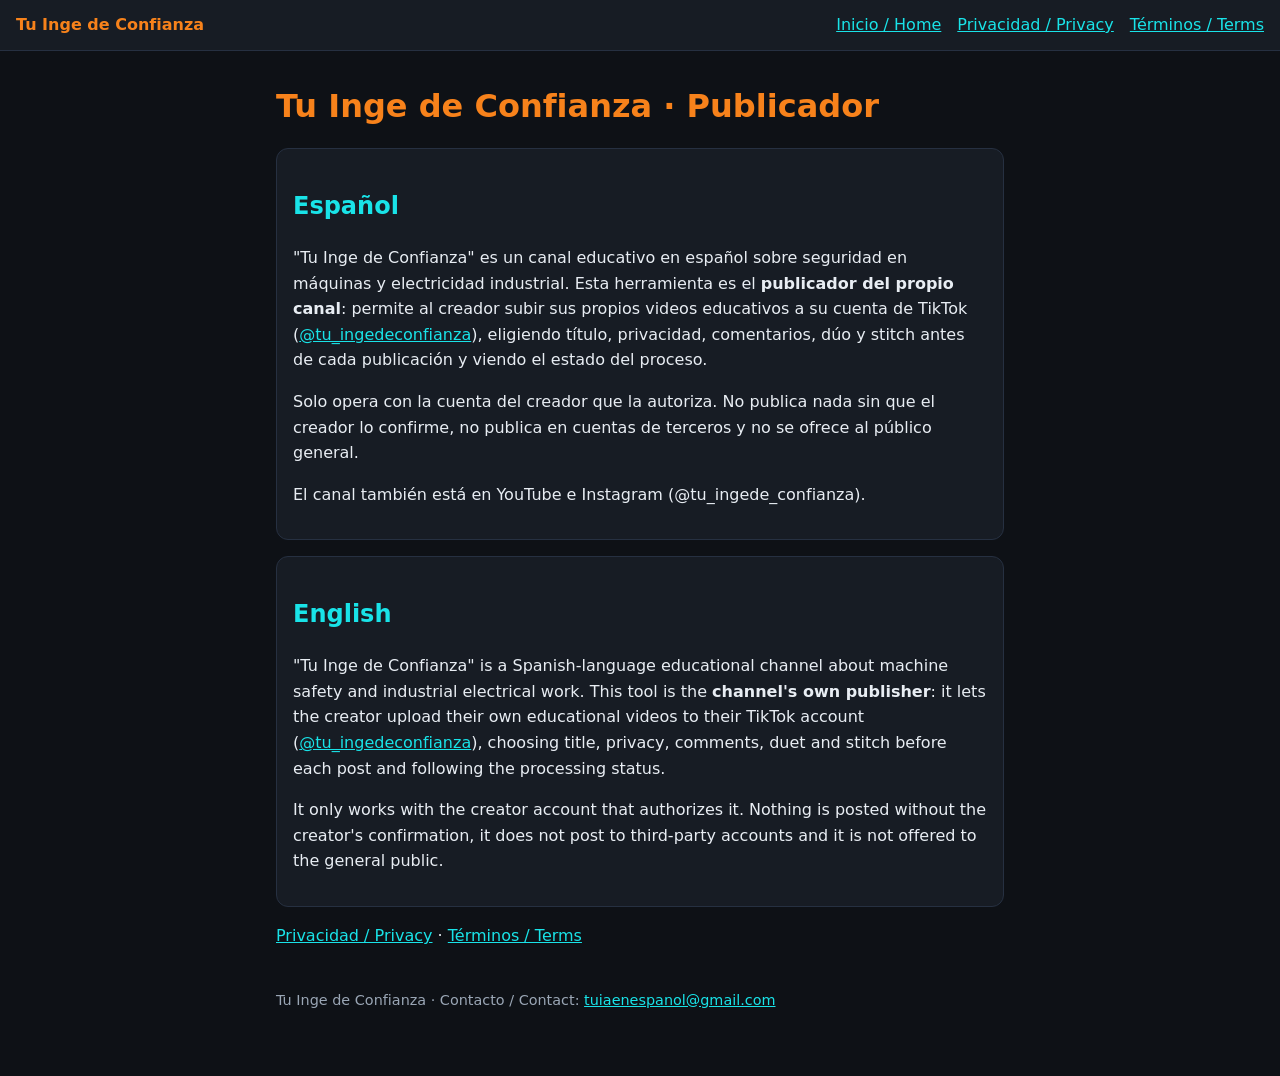
==== index.html @ 3d5043b2 "Sitio del publicador de Tu Inge de Confianza (privacidad, términos y retorno OAuth) Co-Authored-By: " ====
<!doctype html><html lang="es"><head><meta charset="utf-8"><meta name="viewport" content="width=device-width,initial-scale=1"><title>Tu Inge de Confianza - Publicador</title><link rel="stylesheet" href="estilo.css"></head><body><nav><b>Tu Inge de Confianza</b><a href="index.html">Inicio / Home</a><a href="privacy.html">Privacidad / Privacy</a><a href="terms.html">Términos / Terms</a></nav><main>
<h1>Tu Inge de Confianza · Publicador</h1>
<div class="card"><h2>Español</h2>
<p>"Tu Inge de Confianza" es un canal educativo en español sobre seguridad en máquinas y electricidad industrial. Esta herramienta es el <b>publicador del propio canal</b>: permite al creador subir sus propios videos educativos a su cuenta de TikTok (<a href="https://www.tiktok.com/@tu_ingedeconfianza">@tu_ingedeconfianza</a>), eligiendo título, privacidad, comentarios, dúo y stitch antes de cada publicación y viendo el estado del proceso.</p>
<p>Solo opera con la cuenta del creador que la autoriza. No publica nada sin que el creador lo confirme, no publica en cuentas de terceros y no se ofrece al público general.</p>
<p>El canal también está en YouTube e Instagram (@tu_ingede_confianza).</p></div>
<div class="card"><h2>English</h2>
<p>"Tu Inge de Confianza" is a Spanish-language educational channel about machine safety and industrial electrical work. This tool is the <b>channel's own publisher</b>: it lets the creator upload their own educational videos to their TikTok account (<a href="https://www.tiktok.com/@tu_ingedeconfianza">@tu_ingedeconfianza</a>), choosing title, privacy, comments, duet and stitch before each post and following the processing status.</p>
<p>It only works with the creator account that authorizes it. Nothing is posted without the creator's confirmation, it does not post to third-party accounts and it is not offered to the general public.</p></div>
<p><a href="privacy.html">Privacidad / Privacy</a> · <a href="terms.html">Términos / Terms</a></p><footer>Tu Inge de Confianza · Contacto / Contact: <a href="mailto:tuiaenespanol@gmail.com">tuiaenespanol@gmail.com</a></footer></main></body></html>
---- estilo.css ----
:root{--o:#F7821B;--c:#19E3E8;--bg:#0e1116;--card:#171c24;--tx:#e8edf3;--mu:#9aa6b5}
*{box-sizing:border-box}body{margin:0;background:var(--bg);color:var(--tx);font:16px/1.6 system-ui,Segoe UI,Roboto,sans-serif}
main{max-width:760px;margin:0 auto;padding:24px 16px 64px}
h1{color:var(--o);margin:.2em 0}h2{color:var(--c);margin-top:1.4em}a{color:var(--c)}
nav{display:flex;flex-wrap:wrap;gap:6px 16px;padding:12px 16px;border-bottom:1px solid #263041;background:var(--card)}
nav b{color:var(--o);margin-right:auto}.card{background:var(--card);border:1px solid #263041;border-radius:12px;padding:4px 16px 16px;margin:16px 0}
code,.code{background:#0b0e13;color:var(--c);padding:2px 6px;border-radius:6px;word-break:break-all}
.code{display:block;padding:12px;font-size:1.1em}footer{color:var(--mu);font-size:.9em;margin-top:40px}
button{background:var(--o);color:#000;border:0;border-radius:8px;padding:10px 16px;font-size:1em}
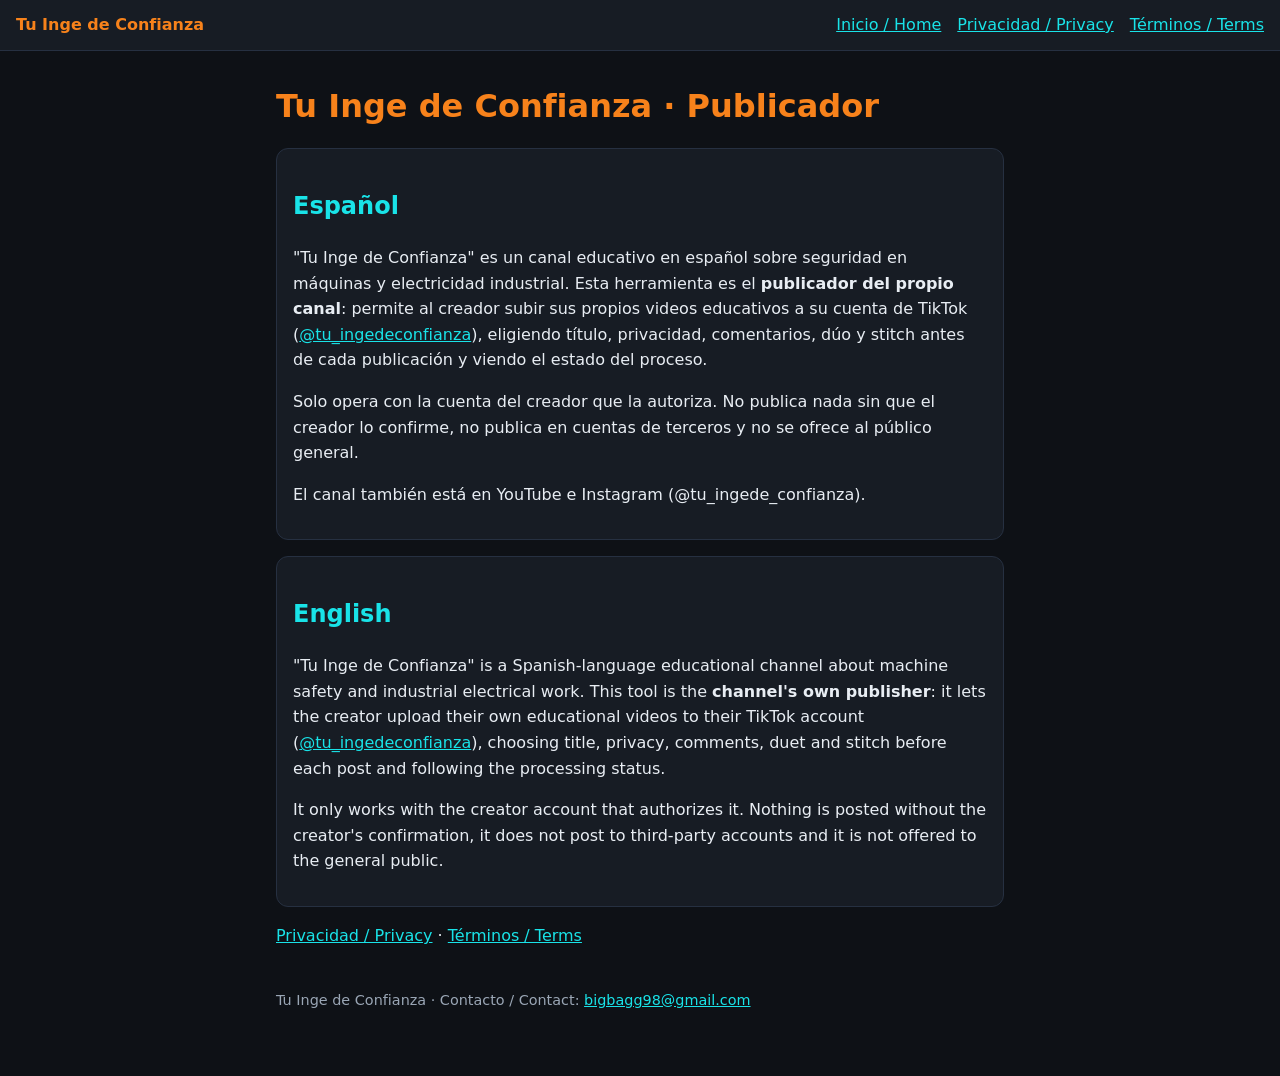
==== commit 33ca43f6: "Contacto público: bigbagg98@gmail.com Co-Authored-By: Claude Opus 5.5 <noreply@anthropic.com>" ====
--- a/index.html
+++ b/index.html
@@ -7,4 +7,4 @@
 <div class="card"><h2>English</h2>
 <p>"Tu Inge de Confianza" is a Spanish-language educational channel about machine safety and industrial electrical work. This tool is the <b>channel's own publisher</b>: it lets the creator upload their own educational videos to their TikTok account (<a href="https://www.tiktok.com/@tu_ingedeconfianza">@tu_ingedeconfianza</a>), choosing title, privacy, comments, duet and stitch before each post and following the processing status.</p>
 <p>It only works with the creator account that authorizes it. Nothing is posted without the creator's confirmation, it does not post to third-party accounts and it is not offered to the general public.</p></div>
-<p><a href="privacy.html">Privacidad / Privacy</a> · <a href="terms.html">Términos / Terms</a></p><footer>Tu Inge de Confianza · Contacto / Contact: <a href="mailto:tuiaenespanol@gmail.com">tuiaenespanol@gmail.com</a></footer></main></body></html>+<p><a href="privacy.html">Privacidad / Privacy</a> · <a href="terms.html">Términos / Terms</a></p><footer>Tu Inge de Confianza · Contacto / Contact: <a href="mailto:bigbagg98@gmail.com">bigbagg98@gmail.com</a></footer></main></body></html>
